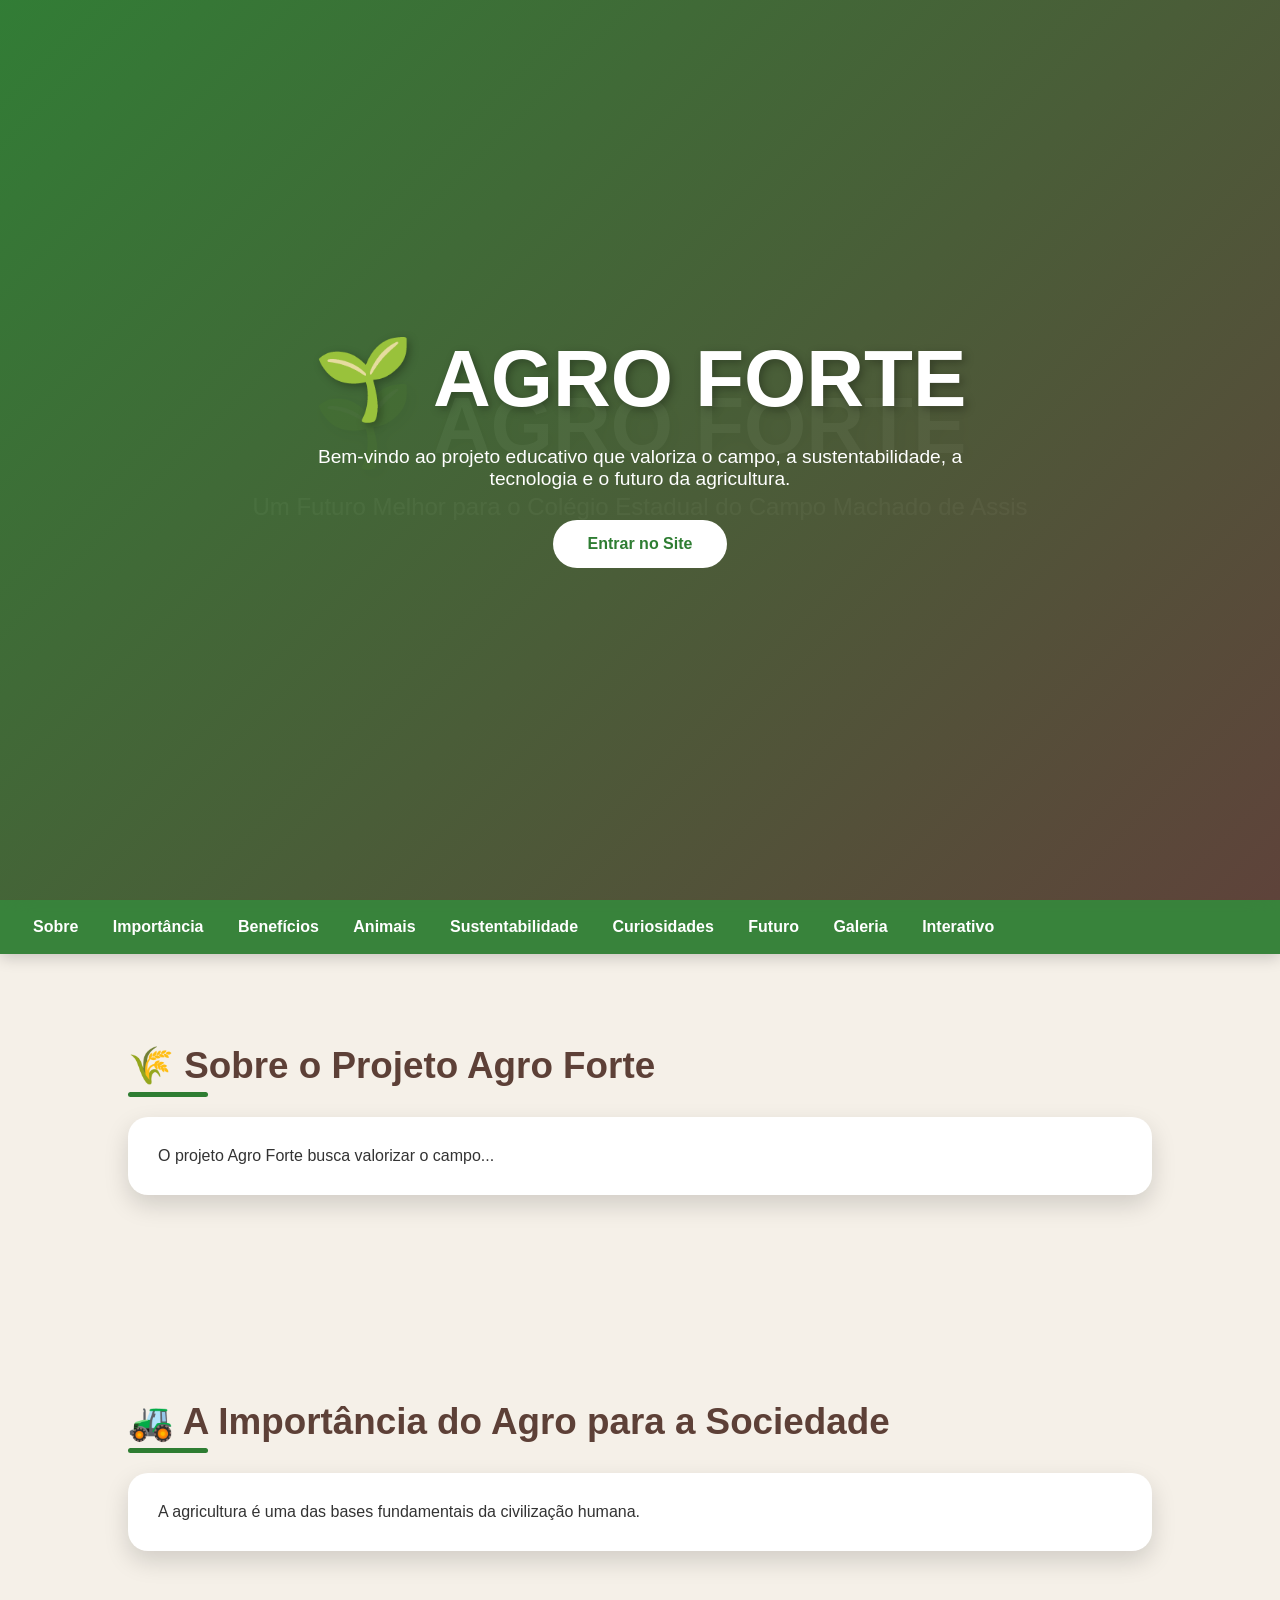
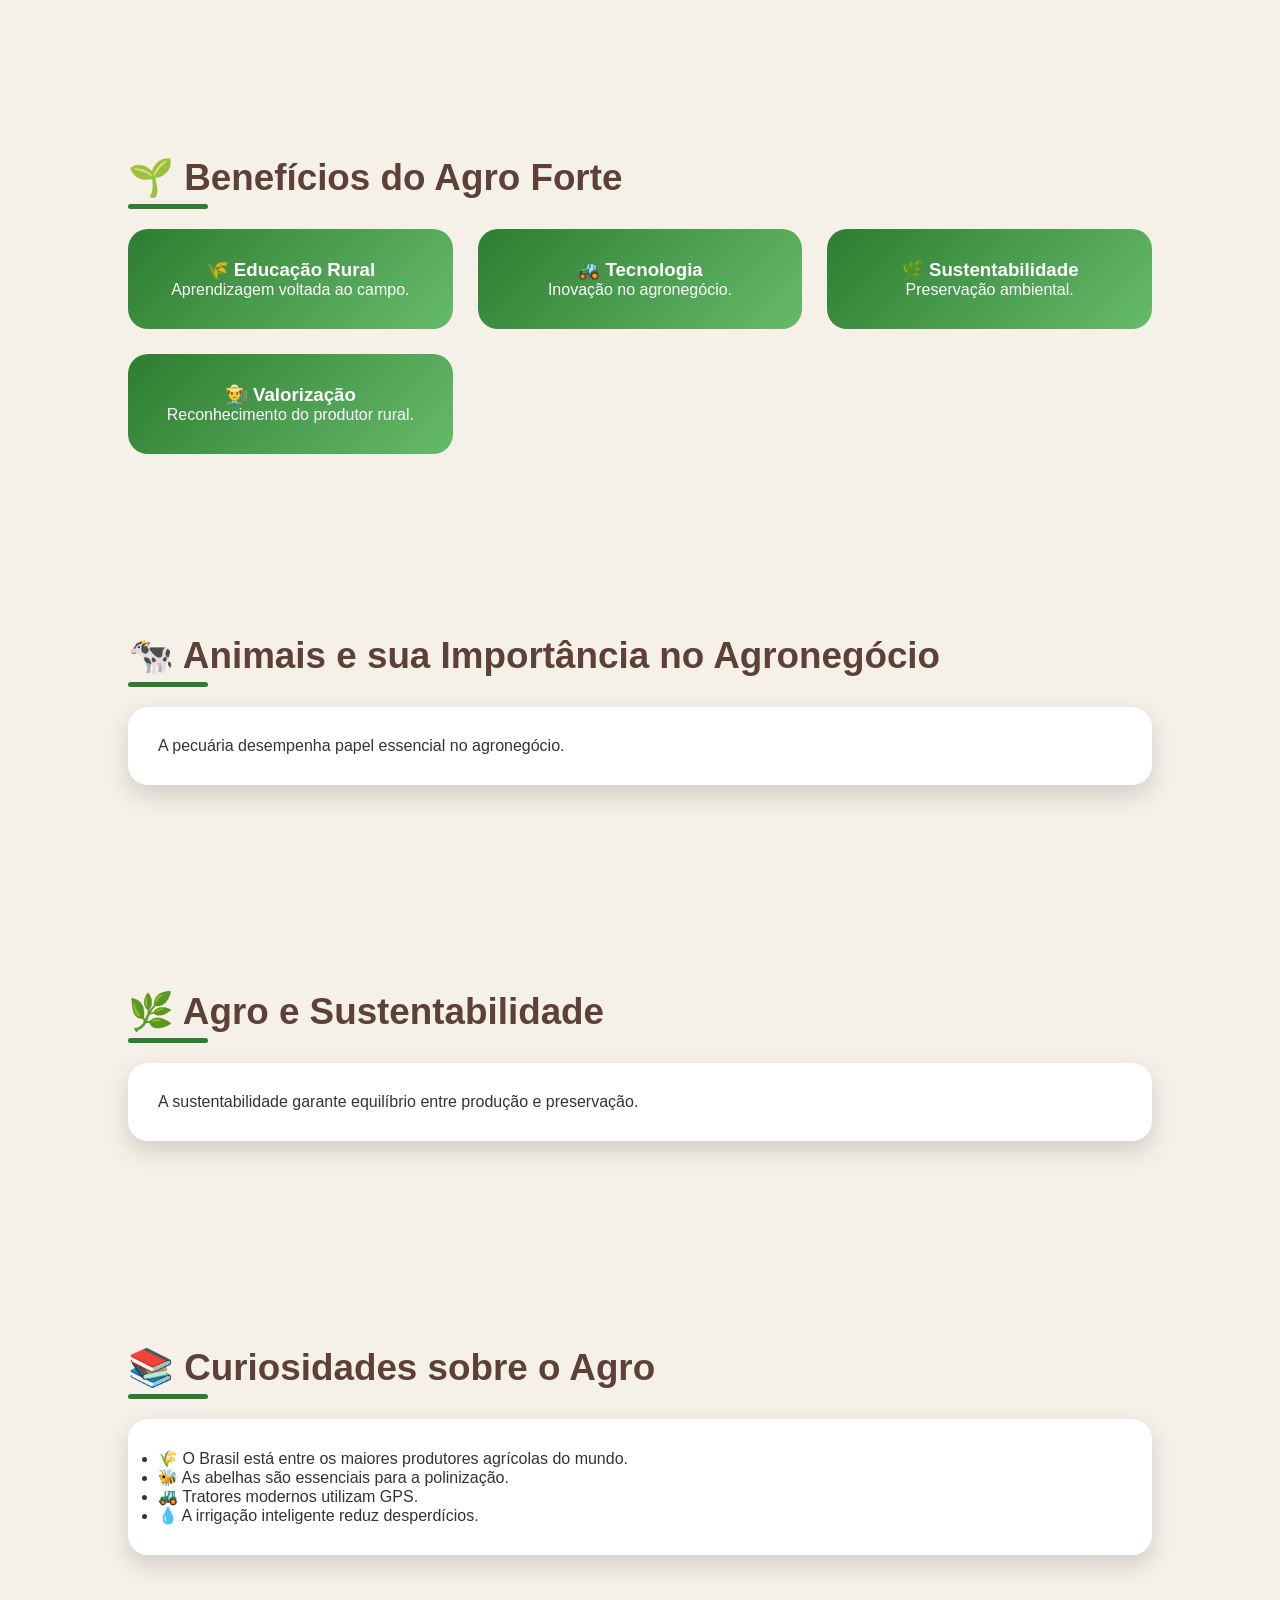
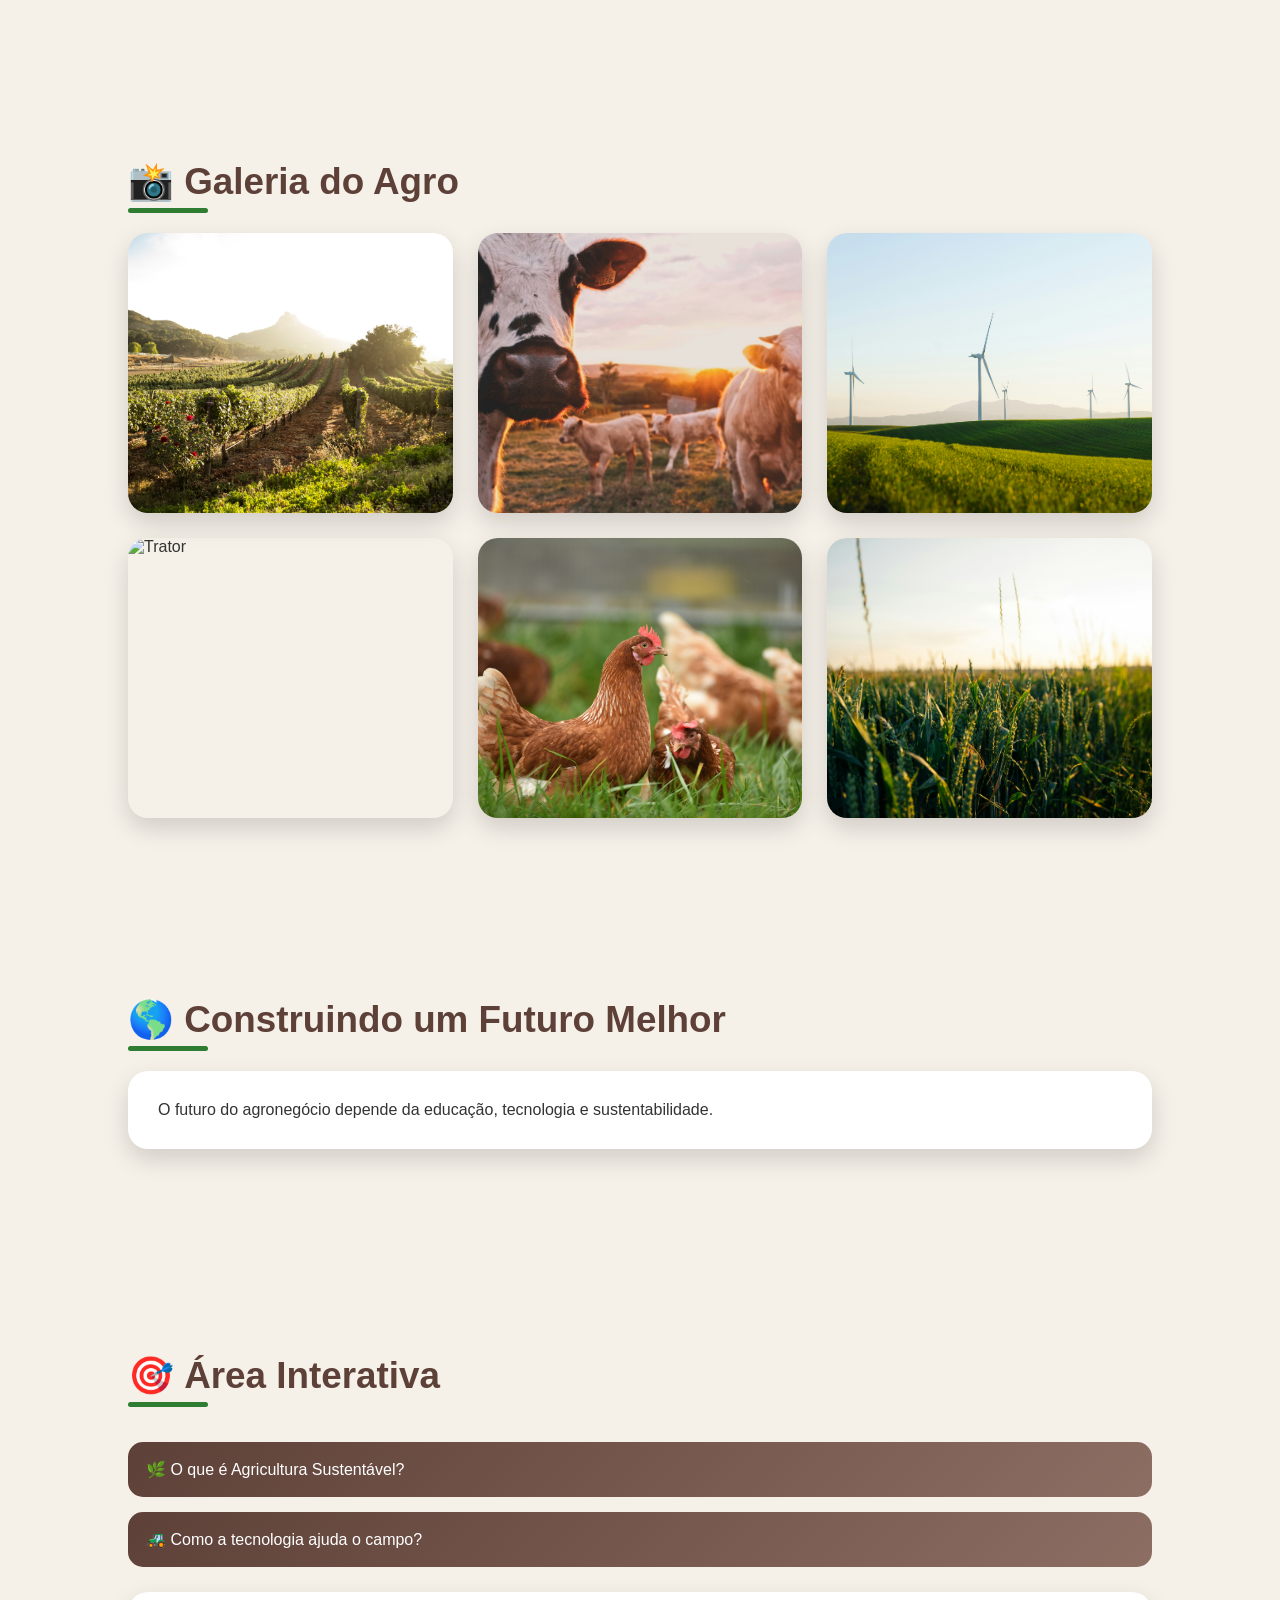
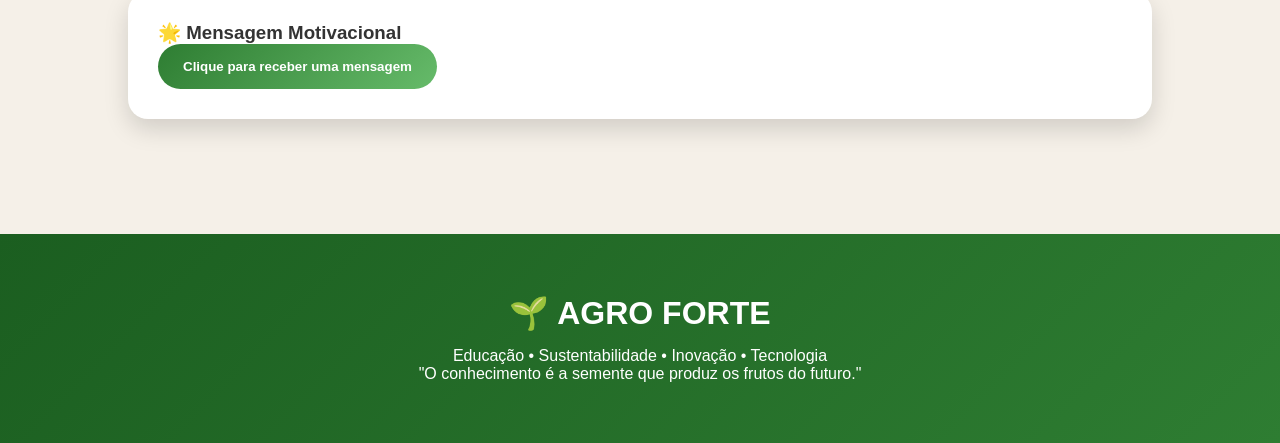
==== index.html @ 1658a7e9 "Refactor image paths in gallery section Updated image source paths in the gallery section to remove " ====
<!DOCTYPE html>
<html lang="pt-BR">

<head>
    <meta charset="UTF-8">
    <meta name="viewport" content="width=device-width, initial-scale=1.0">
    <title>Agro Forte - Um Futuro Melhor</title>
    <link rel="stylesheet" href="css/style.css">
</head>

<body>

<div id="entrada">
    <h1>🌱 AGRO FORTE</h1>
    <p>
        Bem-vindo ao projeto educativo que valoriza o campo,
        a sustentabilidade, a tecnologia e o futuro da agricultura.
    </p>
    <button onclick="entrarSite()">Entrar no Site</button>
</div>

<header>
    <h1>🌱 AGRO FORTE</h1>
    <p>Um Futuro Melhor para o Colégio Estadual do Campo Machado de Assis</p>
</header>

<nav>
    <a href="#sobre">Sobre</a>
    <a href="#importancia">Importância</a>
    <a href="#beneficios">Benefícios</a>
    <a href="#animais">Animais</a>
    <a href="#sustentabilidade">Sustentabilidade</a>
    <a href="#curiosidades">Curiosidades</a>
    <a href="#futuro">Futuro</a>
    <a href="#galeria">Galeria</a>
    <a href="#interativo">Interativo</a>
</nav>

<section id="sobre">
    <h2>🌾 Sobre o Projeto Agro Forte</h2>
    <div class="card">
        <p>O projeto Agro Forte busca valorizar o campo...</p>
    </div>
</section>

<section id="importancia">
    <h2>🚜 A Importância do Agro para a Sociedade</h2>
    <div class="card">
        <p>A agricultura é uma das bases fundamentais da civilização humana.</p>
    </div>
</section>

<section id="beneficios">
    <h2>🌱 Benefícios do Agro Forte</h2>

    <div class="beneficios">
        <div class="beneficio">
            <h3>🌾 Educação Rural</h3>
            <p>Aprendizagem voltada ao campo.</p>
        </div>

        <div class="beneficio">
            <h3>🚜 Tecnologia</h3>
            <p>Inovação no agronegócio.</p>
        </div>

        <div class="beneficio">
            <h3>🌿 Sustentabilidade</h3>
            <p>Preservação ambiental.</p>
        </div>

        <div class="beneficio">
            <h3>👨‍🌾 Valorização</h3>
            <p>Reconhecimento do produtor rural.</p>
        </div>
    </div>
</section>

<section id="animais">
    <h2>🐄 Animais e sua Importância no Agronegócio</h2>
    <div class="card">
        <p>A pecuária desempenha papel essencial no agronegócio.</p>
    </div>
</section>

<section id="sustentabilidade">
    <h2>🌿 Agro e Sustentabilidade</h2>
    <div class="card">
        <p>A sustentabilidade garante equilíbrio entre produção e preservação.</p>
    </div>
</section>

<section id="curiosidades">
    <h2>📚 Curiosidades sobre o Agro</h2>

    <div class="card">
        <ul>
            <li>🌾 O Brasil está entre os maiores produtores agrícolas do mundo.</li>
            <li>🐝 As abelhas são essenciais para a polinização.</li>
            <li>🚜 Tratores modernos utilizam GPS.</li>
            <li>💧 A irrigação inteligente reduz desperdícios.</li>
        </ul>
    </div>
</section>

<section id="galeria">
    <h2>📸 Galeria do Agro</h2>

    <div class="galeria">
        <img src="plantacao.jpg" alt="Plantação">
        <img src="gado.jpg" alt="Gado">
        <img src="agricultura.jpg" alt="Agricultura">
        <img src="trator.jpg" alt="Trator">
        <img src="aves.jpg" alt="Aves">
        <img src="campo.jpg" alt="Campo">
    </div>
</section>

<section id="futuro">
    <h2>🌎 Construindo um Futuro Melhor</h2>

    <div class="card">
        <p>O futuro do agronegócio depende da educação, tecnologia e sustentabilidade.</p>
    </div>
</section>

<section id="interativo">
    <h2>🎯 Área Interativa</h2>

    <button class="accordion">
        🌿 O que é Agricultura Sustentável?
    </button>

    <div class="panel">
        <p>A agricultura sustentável busca equilibrar produção e preservação ambiental.</p>
    </div>

    <button class="accordion">
        🚜 Como a tecnologia ajuda o campo?
    </button>

    <div class="panel">
        <p>Ela aumenta a produtividade e reduz impactos ambientais.</p>
    </div>

    <div class="card">
        <h3>🌟 Mensagem Motivacional</h3>

        <button class="botao" onclick="mostrarMensagem()">
            Clique para receber uma mensagem
        </button>

        <div id="mensagem"></div>
    </div>
</section>

<footer>
    <h3>🌱 AGRO FORTE</h3>
    <p>Educação • Sustentabilidade • Inovação • Tecnologia</p>
    <p>"O conhecimento é a semente que produz os frutos do futuro."</p>
</footer>

<script src="js/script.js"></script>

</body>
</html>
---- css/style.css ----
/* ===========================
   RESET GERAL
=========================== */

*{
    margin:0;
    padding:0;
    box-sizing:border-box;
    scroll-behavior:smooth;
}

:root{

    --verde:#2e7d32;
    --verde-claro:#66bb6a;
    --marrom:#5d4037;
    --marrom-claro:#8d6e63;
    --creme:#f5f0e8;
    --branco:#ffffff;
    --sombra:0 10px 25px rgba(0,0,0,.15);

}

body{

    font-family:'Segoe UI',sans-serif;
    background:var(--creme);
    color:#333;
    overflow-x:hidden;

}

/* ===========================
   SCROLL CUSTOMIZADO
=========================== */

::-webkit-scrollbar{
    width:10px;
}

::-webkit-scrollbar-track{
    background:#ddd;
}

::-webkit-scrollbar-thumb{
    background:var(--verde);
    border-radius:20px;
}

/* ===========================
   TELA DE ENTRADA
=========================== */

#entrada{

    position:fixed;
    width:100%;
    height:100vh;

    background:
    linear-gradient(
    135deg,
    rgba(46,125,50,.95),
    rgba(93,64,55,.95));

    display:flex;
    justify-content:center;
    align-items:center;
    flex-direction:column;

    text-align:center;

    color:white;
    z-index:99999;

    animation:fadeIn 1.5s ease;

}

#entrada h1{

    font-size:5rem;
    margin-bottom:20px;

    text-shadow:
    3px 3px 10px rgba(0,0,0,.3);

}

#entrada p{

    max-width:700px;
    font-size:1.2rem;
    margin-bottom:30px;

}

#entrada button{

    padding:15px 35px;
    border:none;
    border-radius:50px;

    font-size:1rem;
    font-weight:bold;

    cursor:pointer;

    background:white;
    color:var(--verde);

    transition:.4s;

}

#entrada button:hover{

    transform:translateY(-5px);
    box-shadow:var(--sombra);

}

/* ===========================
   HEADER
=========================== */

header{

    min-height:100vh;

    background:
    linear-gradient(
    rgba(0,0,0,.5),
    rgba(0,0,0,.5)),
    url("../img/banner.jpg");

    background-size:cover;
    background-position:center;

    display:flex;
    justify-content:center;
    align-items:center;
    flex-direction:column;

    text-align:center;
    color:white;

}

header h1{

    font-size:5rem;
    margin-bottom:20px;

    text-shadow:
    4px 4px 15px rgba(0,0,0,.5);

}

header p{

    font-size:1.5rem;
    max-width:900px;

}

/* ===========================
   MENU
=========================== */

nav{

    position:sticky;
    top:0;
    z-index:999;

    background:
    rgba(46,125,50,.95);

    backdrop-filter:blur(15px);

    padding:18px;

    box-shadow:
    0 3px 15px rgba(0,0,0,.2);

}

nav a{

    color:white;
    text-decoration:none;

    margin:0 15px;

    font-weight:600;

    transition:.3s;

}

nav a:hover{

    color:#ffd54f;

}

/* ===========================
   SEÇÕES
=========================== */

section{

    padding:90px 10%;

}

h2{

    font-size:2.3rem;

    color:var(--marrom);

    margin-bottom:30px;

    position:relative;

}

h2::after{

    content:"";

    width:80px;
    height:5px;

    background:var(--verde);

    position:absolute;

    left:0;
    bottom:-10px;

    border-radius:20px;

}

/* ===========================
   CARDS
=========================== */

.card{

    background:white;

    padding:30px;

    margin:25px 0;

    border-radius:20px;

    box-shadow:var(--sombra);

    transition:.4s;

}

.card:hover{

    transform:
    translateY(-10px);

    box-shadow:
    0 20px 35px rgba(0,0,0,.2);

}

/* ===========================
   BENEFÍCIOS
=========================== */

.beneficios{

    display:grid;

    grid-template-columns:
    repeat(auto-fit,minmax(250px,1fr));

    gap:25px;

}

.beneficio{

    background:
    linear-gradient(
    135deg,
    var(--verde),
    var(--verde-claro));

    color:white;

    padding:30px;

    border-radius:20px;

    transition:.4s;

    text-align:center;

}

.beneficio:hover{

    transform:
    scale(1.05)
    rotate(1deg);

}

/* ===========================
   GALERIA
=========================== */

.galeria{

    display:grid;

    grid-template-columns:
    repeat(auto-fit,minmax(300px,1fr));

    gap:25px;

}

.galeria img{

    width:100%;
    height:280px;

    object-fit:cover;

    border-radius:20px;

    transition:.5s;

    box-shadow:var(--sombra);

}

.galeria img:hover{

    transform:
    scale(1.08);

}

/* ===========================
   ACCORDION
=========================== */

.accordion{

    width:100%;

    background:
    linear-gradient(
    135deg,
    var(--marrom),
    var(--marrom-claro));

    color:white;

    border:none;

    padding:18px;

    margin-top:15px;

    border-radius:15px;

    cursor:pointer;

    text-align:left;

    font-size:1rem;

}

.panel{

    display:none;

    background:white;

    padding:20px;

    border-radius:0 0 15px 15px;

    box-shadow:var(--sombra);

}

/* ===========================
   BOTÕES
=========================== */

.botao{

    padding:15px 25px;

    border:none;

    border-radius:50px;

    background:
    linear-gradient(
    135deg,
    var(--verde),
    var(--verde-claro));

    color:white;

    font-weight:bold;

    cursor:pointer;

    transition:.4s;

}

.botao:hover{

    transform:
    translateY(-4px);

}

/* ===========================
   FOOTER
=========================== */

footer{

    background:
    linear-gradient(
    135deg,
    #1b5e20,
    #2e7d32);

    color:white;

    text-align:center;

    padding:60px 20px;

}

footer h3{

    font-size:2rem;
    margin-bottom:15px;

}

/* ===========================
   ANIMAÇÕES
=========================== */

@keyframes fadeIn{

    from{
        opacity:0;
    }

    to{
        opacity:1;
    }

}

/* ===========================
   RESPONSIVO
=========================== */

@media(max-width:768px){

    header h1{
        font-size:3rem;
    }

    header p{
        font-size:1.1rem;
    }

    nav a{
        display:block;
        margin:10px 0;
    }

    section{
        padding:70px 5%;
    }

}
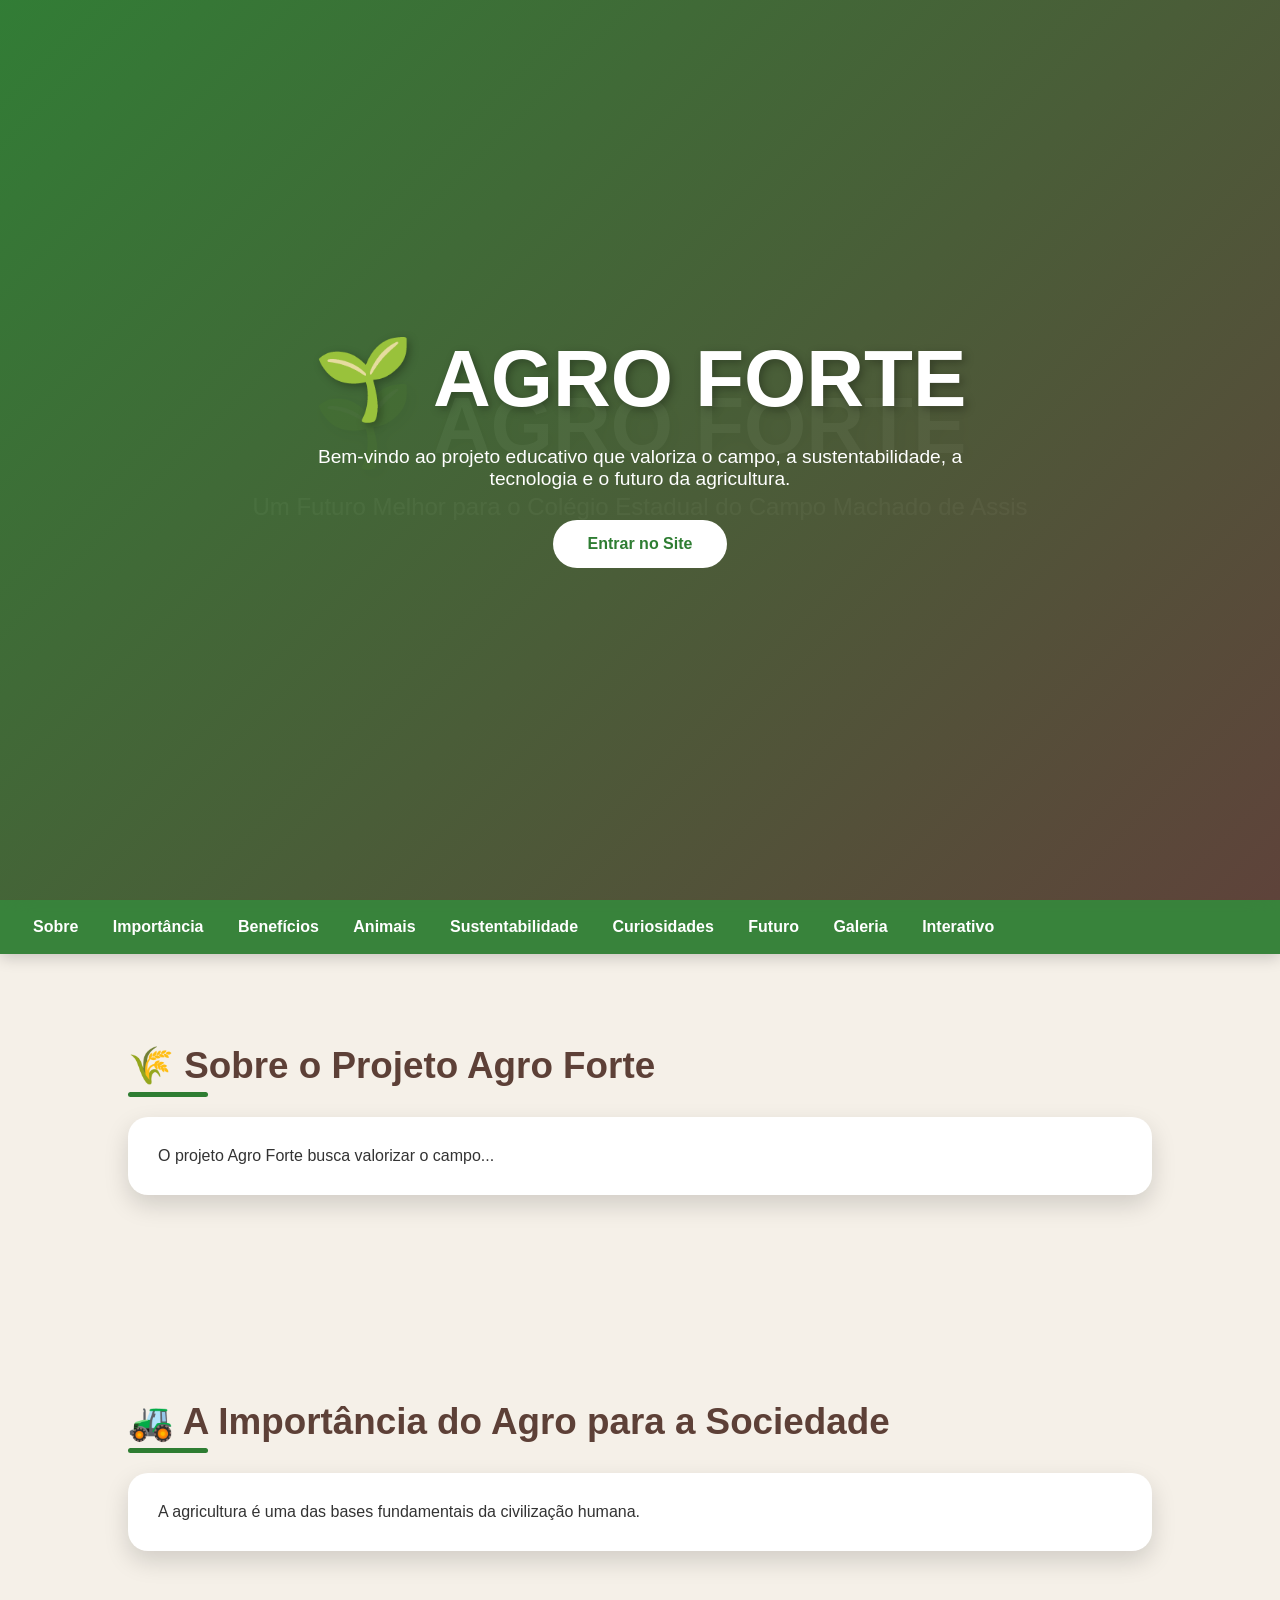
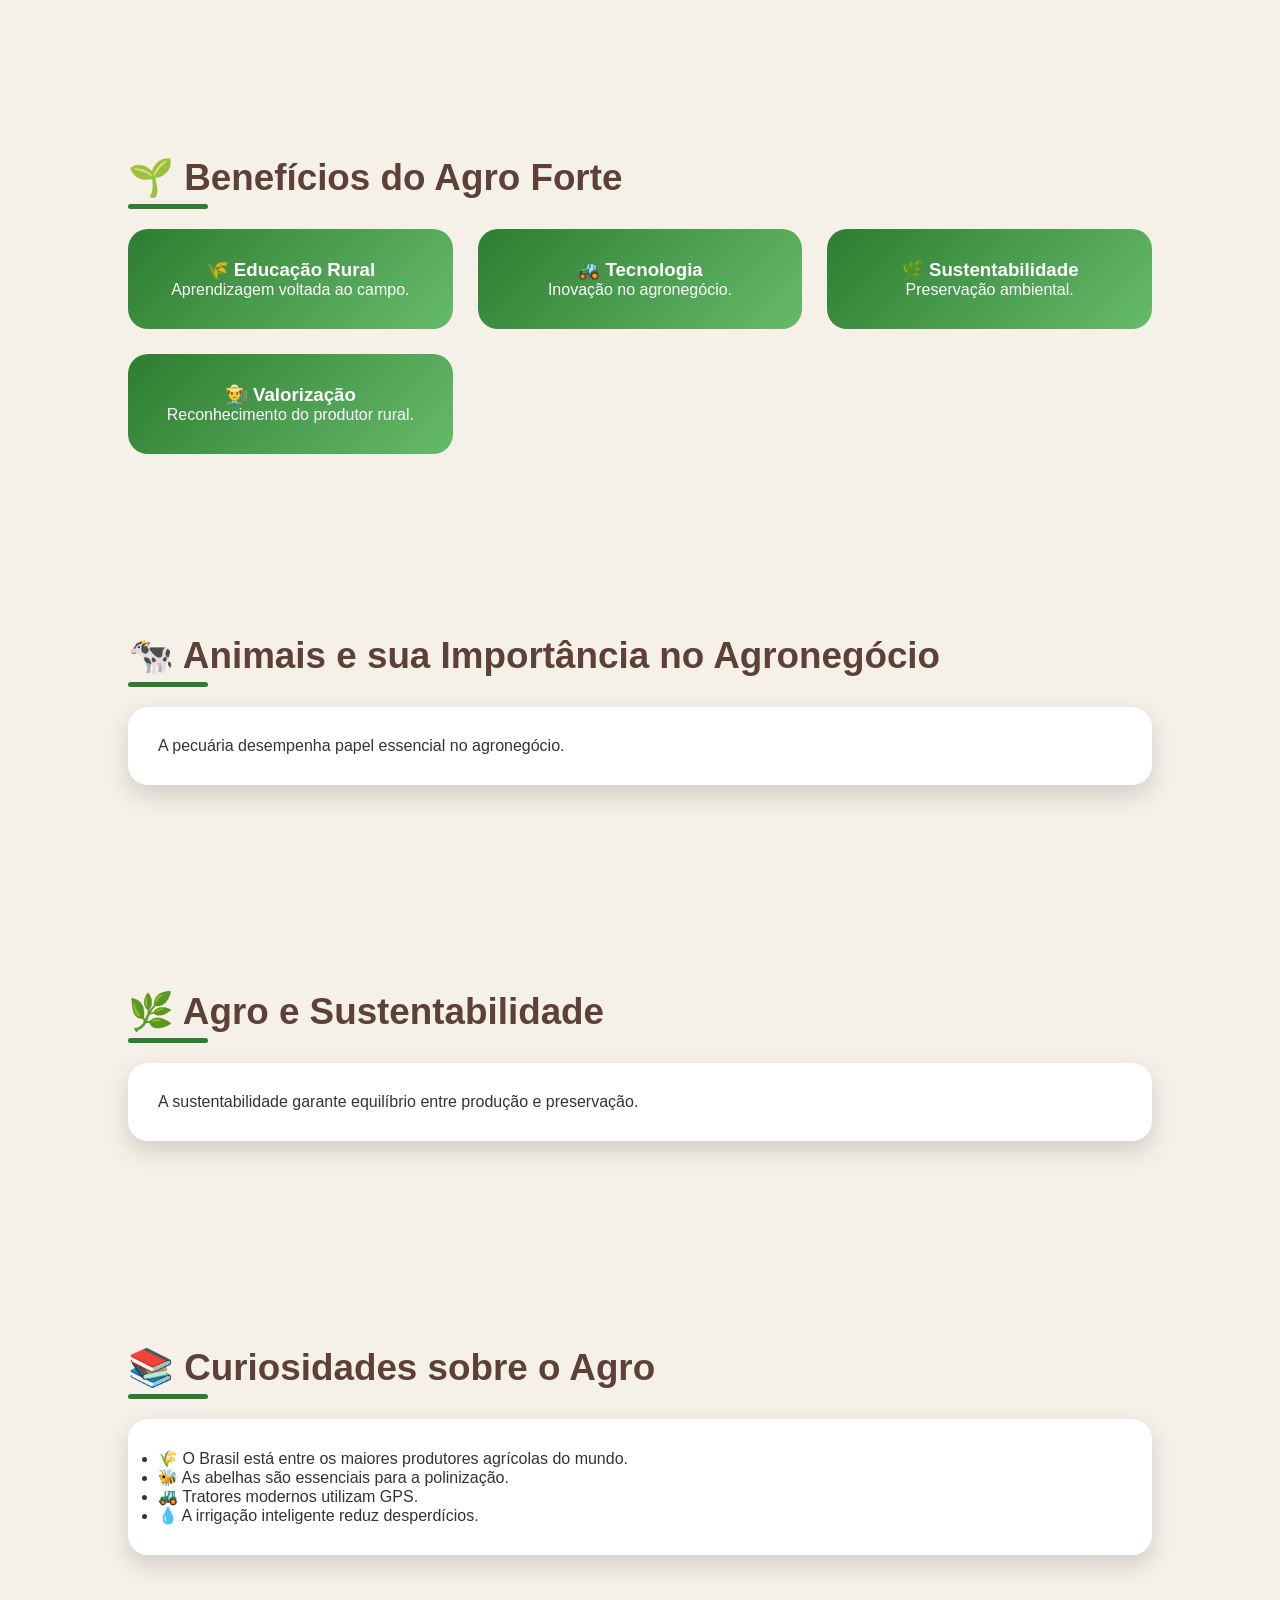
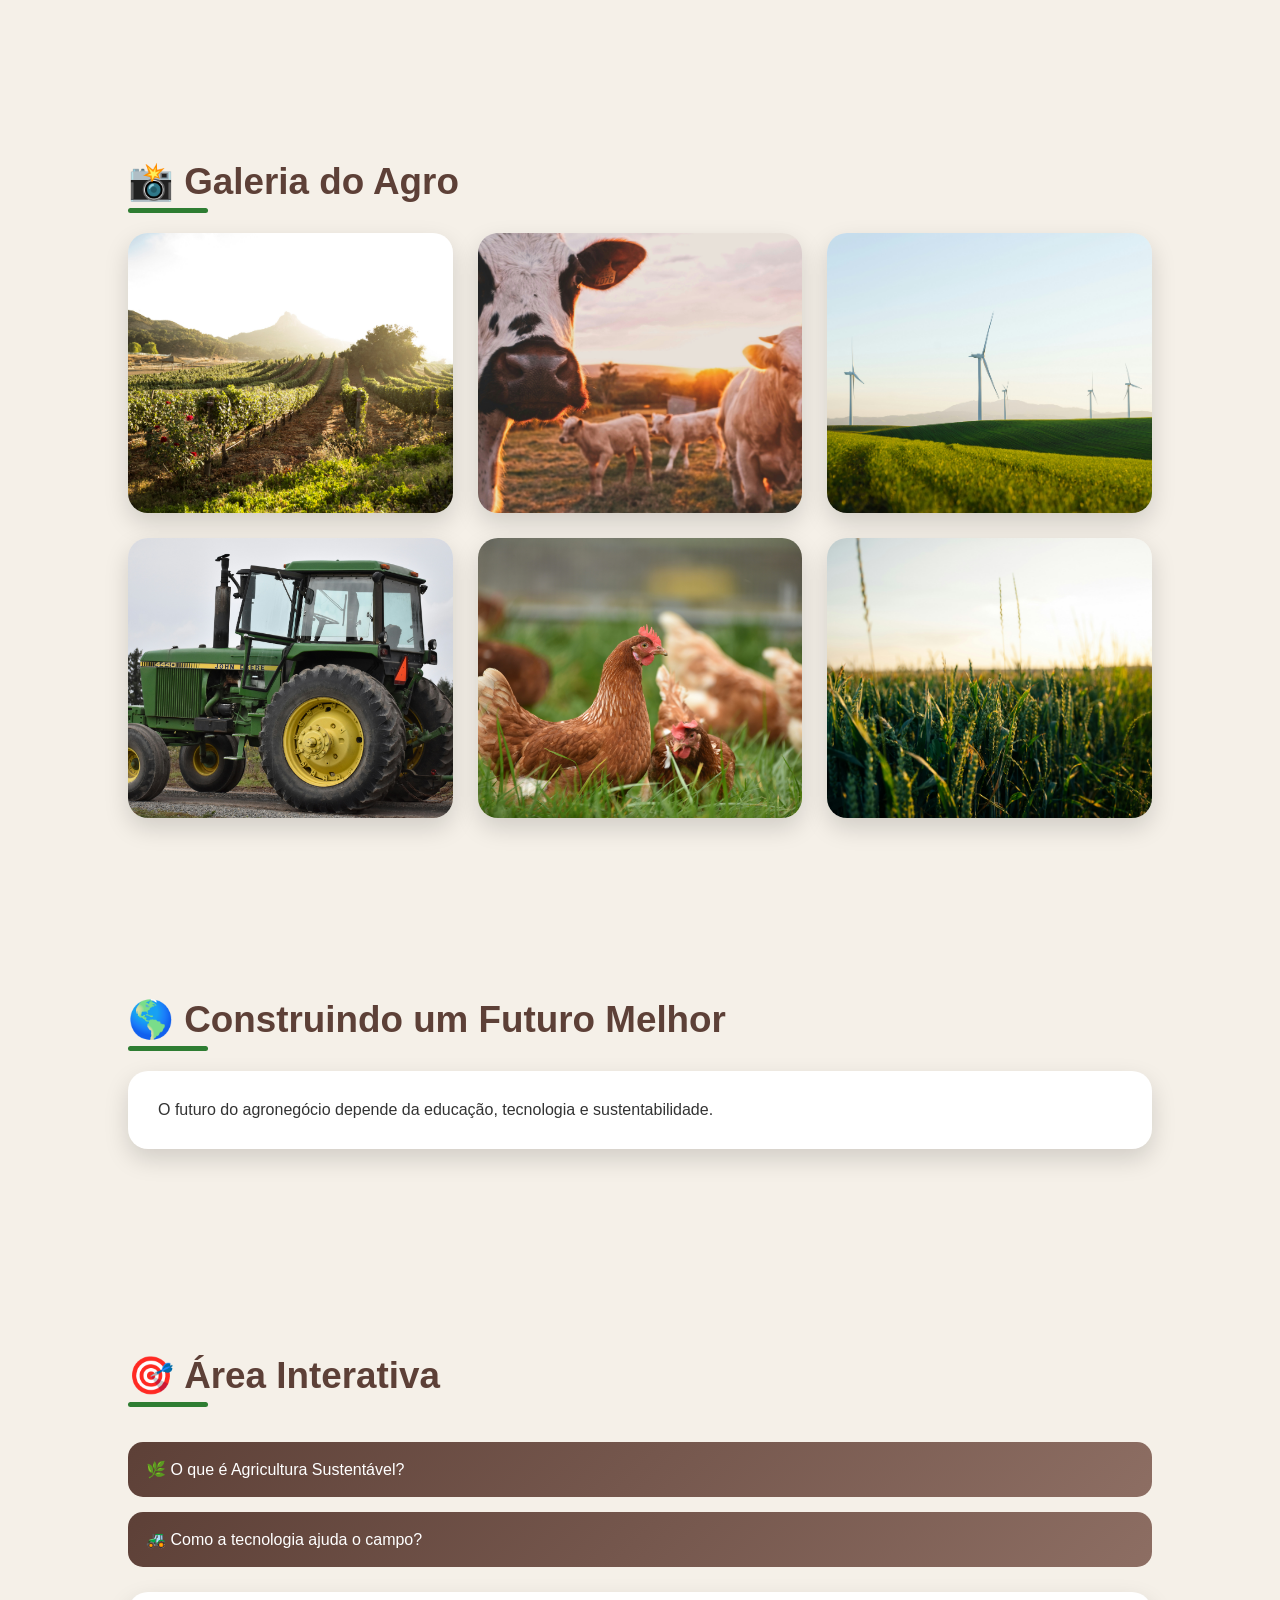
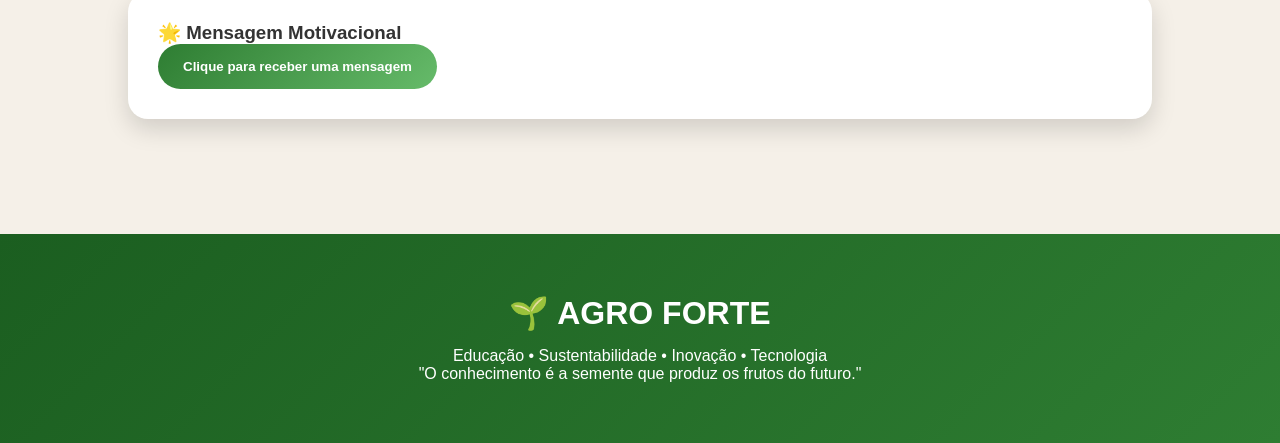
==== commit b6253752: "Fix image filename case for Trator.jpg" ====
--- a/index.html
+++ b/index.html
@@ -110,7 +110,7 @@
         <img src="plantacao.jpg" alt="Plantação">
         <img src="gado.jpg" alt="Gado">
         <img src="agricultura.jpg" alt="Agricultura">
-        <img src="trator.jpg" alt="Trator">
+        <img src="Trator.jpg" alt="Trator">
         <img src="aves.jpg" alt="Aves">
         <img src="campo.jpg" alt="Campo">
     </div>
